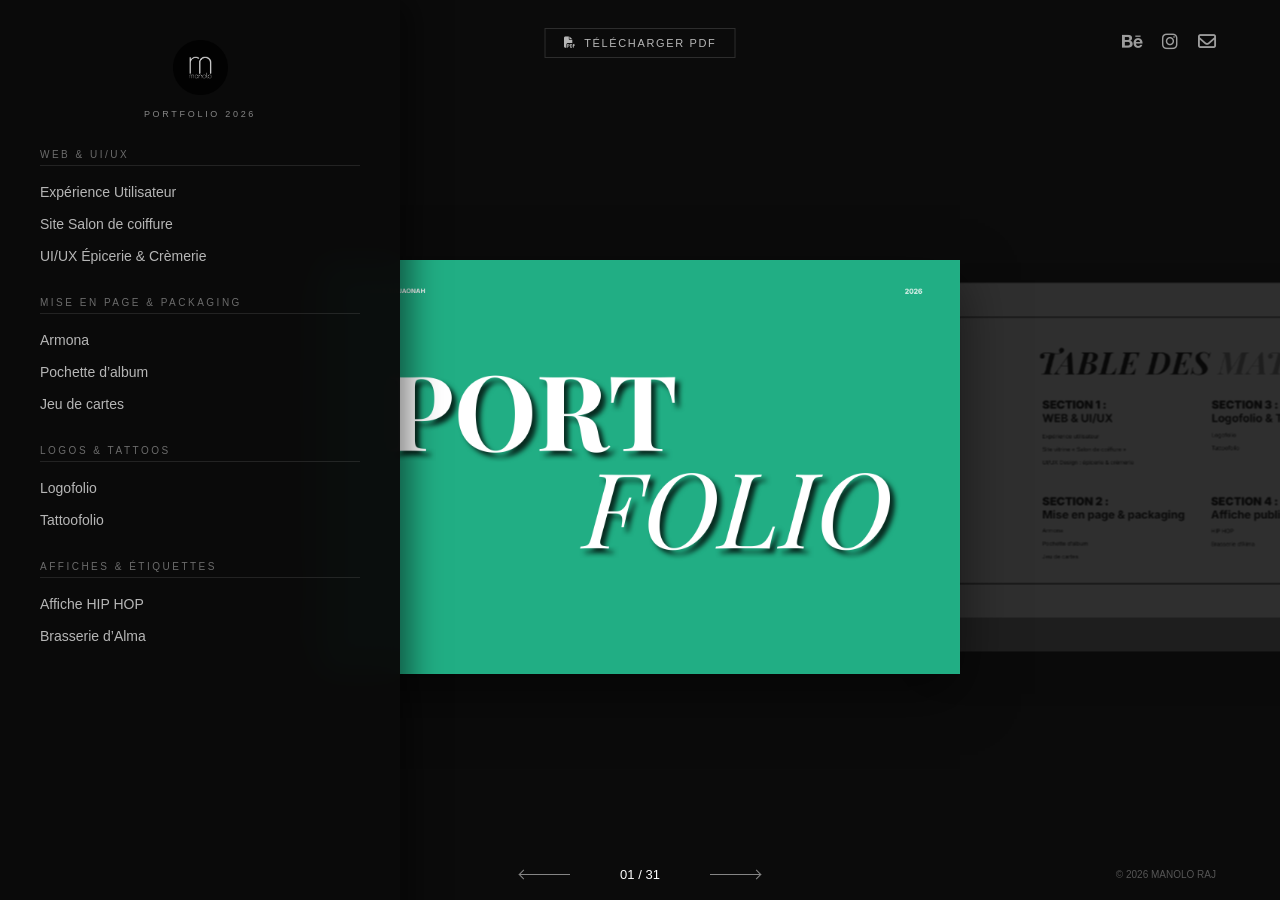
==== ui_ux.html @ 8556fe0e "feat :portfolio ui ux" ====
<!DOCTYPE html>
<html lang="fr">
<head>
    <script async src="https://www.googletagmanager.com/gtag/js?id=G-C24J03ZDKQ"></script>
    <script>
      window.dataLayer = window.dataLayer || [];
      function gtag(){dataLayer.push(arguments);}
      gtag('js', new Date());
      gtag('config', 'G-C24J03ZDKQ');
    </script>

    <meta charset="UTF-8">
    <meta name="viewport" content="width=device-width, initial-scale=1.0">
    <title>Manolo Raj | Portfolio</title>
    
    <link rel="stylesheet" href="https://cdnjs.cloudflare.com/ajax/libs/font-awesome/6.5.1/css/all.min.css">
    <link rel="stylesheet" href="https://cdn.jsdelivr.net/npm/swiper@11/swiper-bundle.min.css" />
    <link rel="icon" type="image/png" href="logo.png">

    <style>
        :root {
            --bg-color: #0b0b0b;
            --card-bg: #ffffff;
            --text-color: #ffffff;
            --accent-color: rgba(255, 255, 255, 0.4);
            --transition-main: 0.8s cubic-bezier(0.25, 1, 0.3, 1);
        }

        body {
            background-color: var(--bg-color);
            color: var(--text-color);
            margin: 0;
            font-family: 'Inter', sans-serif;
            height: 100vh;
            display: flex;
            flex-direction: column;
            overflow: hidden;
        }

        header, footer {
            padding: 20px 5%;
            display: flex;
            justify-content: space-between;
            align-items: center;
            z-index: 1000;
        }

        .pdf-link {
            color: white; text-decoration: none; font-size: 11px;
            letter-spacing: 0.15em; text-transform: uppercase;
            border: 1px solid rgba(255,255,255,0.2);
            padding: 8px 18px; transition: 0.3s; opacity: 0.7;
            position: absolute; left: 50%; transform: translateX(-50%);
            display: flex; align-items: center; gap: 8px;
        }
        .pdf-link:hover { opacity: 1; border-color: white; background: rgba(255,255,255,0.1); }

        .nav-controls {
            display: flex; align-items: center; gap: 30px;
            position: absolute; left: 50%; transform: translateX(-50%);
        }

        .menu-toggle {
            background: none; border: none; color: white;
            cursor: pointer; opacity: 0.6; transition: 0.3s;
            display: flex; align-items: center; gap: 10px;
            text-transform: uppercase; font-size: 11px; letter-spacing: 0.2em;
            z-index: 2100;
        }

        .menu-overlay {
            position: fixed; top: 0; left: 0;
            width: 320px; height: 100%;
            background: rgba(11, 11, 11, 0.98); backdrop-filter: blur(15px);
            z-index: 2000; transition: transform var(--transition-main); padding: 40px;
            overflow-y: auto;
            box-shadow: 10px 0 30px rgba(0,0,0,0.5);
        }
        .menu-overlay.closed { transform: translateX(-100%); }

        .menu-overlay ul { list-style: none; padding: 0; margin: 0; }
        .menu-section-title { font-size: 10px; letter-spacing: 0.25em; text-transform: uppercase; color: var(--accent-color); margin: 25px 0 10px 0; border-bottom: 1px solid rgba(255,255,255,0.1); padding-bottom: 5px; display: block; }
        .menu-overlay li a { color: white; text-decoration: none; font-size: 14px; display: block; padding: 8px 0; opacity: 0.7; transition: 0.3s; font-weight: 300; }
        .menu-overlay li a:hover { opacity: 1; transform: translateX(8px); }

        .swiper { width: 100%; flex-grow: 1; display: flex; align-items: center; }
        .swiper-slide {
            width: 50vw; display: flex; justify-content: center; align-items: center;
            transition: all 0.6s cubic-bezier(0.23, 1, 0.32, 1);
            opacity: 0.15; filter: grayscale(100%);
        }
        .swiper-slide-active { opacity: 1; filter: grayscale(0%); transform: scale(1.05); }
        .slide-content { width: 100%; background-color: var(--card-bg); box-shadow: 0 20px 50px rgba(0,0,0,0.5); position: relative; }
        .slide-content img { width: 100%; height: auto; display: block; opacity: 0; transition: opacity 0.5s; }
        .swiper-slide.img-loaded img { opacity: 1; }

        #action-popup {
            position: fixed; bottom: 100px; left: 50%;
            transform: translateX(-50%) translateY(10px);
            background: white; color: black; padding: 12px 25px;
            border-radius: 50px; font-size: 11px; font-weight: 700;
            text-transform: uppercase; text-decoration: none;
            display: flex; align-items: center; gap: 12px;
            box-shadow: 0 15px 35px rgba(0,0,0,0.4);
            z-index: 900; opacity: 0; pointer-events: none;
            transition: all 0.4s cubic-bezier(0.25, 1, 0.3, 1);
        }
        #action-popup.visible { opacity: 1; pointer-events: auto; transform: translateX(-50%) translateY(0); }
        .software-icons { display: flex; gap: 10px; font-size: 18px; border-left: 1px solid #ddd; padding-left: 12px; }

        .social-links { display: flex; gap: 20px; }
        .social-links a { color: white; font-size: 18px; opacity: 0.6; transition: 0.3s; }
        .arrow-icon { width: 50px; height: 1px; background: white; position: relative; cursor: pointer; opacity: 0.5; transition: 0.3s; }
        .arrow-icon:hover { opacity: 1; }
        .arrow-icon::after { content: ''; position: absolute; right: 0; top: -3px; width: 6px; height: 6px; border-top: 1px solid white; border-right: 1px solid white; transform: rotate(45deg); }
        .arrow-left { transform: scaleX(-1); }

        @media (max-width: 768px) {
            .swiper-slide { width: 85vw; height: 70vh; }
            .menu-overlay { width: 100%; }
            .pdf-link span, .menu-toggle span, footer div:not(.nav-controls) { display: none; }
            .nav-controls { position: static; transform: none; width: 100%; justify-content: center; }
            #action-popup { bottom: 80px; width: 85%; justify-content: center; font-size: 10px; }
        }
    </style>
</head>
<body>

    <header>
        <div style="display: flex; align-items: center; gap: 20px;">
            <img width="45px" src="logo.png" alt="Logo">
            <button class="menu-toggle" id="toggleBtn">
                <i class="fa-solid fa-list-ul"></i>
                <span>Sommaire</span>
            </button>
        </div>
        <a href="portfolio_ui_ux.pdf" class="pdf-link" download>
            <i class="fa-solid fa-file-pdf"></i>
            <span>Télécharger PDF</span>
        </a>
        <nav class="social-links">
            <a href="https://www.behance.net/manolorajaonah" target="_blank"><i class="fa-brands fa-behance"></i></a>
            <a href="https://www.instagram.com/manolo.raj/" target="_blank"><i class="fa-brands fa-instagram"></i></a>
            <a href="mailto:manolo.rajaonah@gmail.com"><i class="fa-regular fa-envelope"></i></a>
        </nav>
    </header>

    <nav class="menu-overlay" id="menuOverlay">
        <div style="text-align: center; margin-bottom: 30px;">
            <img src="logo.png" width="55px" style="opacity: 0.8;">
            <div style="font-size: 9px; letter-spacing: 0.3em; margin-top: 10px; opacity: 0.5;">PORTFOLIO 2026</div>
        </div>
        <ul id="menuList"></ul>
    </nav>

    <a href="#" target="_blank" id="action-popup">
        <span id="popup-text">Action</span>
        <div class="software-icons" id="popup-icons"></div>
    </a>

    <main class="swiper mySwiper">
        <div class="swiper-wrapper" id="slider-wrapper"></div>
    </main>

    <footer>
        <div style="opacity: 0.3; font-size: 10px;">DESIGNER GRAPHIQUE & WEB</div>
        <nav class="nav-controls">
            <div class="arrow-icon arrow-left" id="prevBtn"></div>
            <div id="page-number" style="font-weight: 500; min-width: 80px; text-align: center; font-size: 13px;">01 / 31</div>
            <div class="arrow-icon" id="nextBtn"></div>
        </nav>
        <div style="opacity: 0.3; font-size: 10px;">© 2026 MANOLO RAJ</div>
    </footer>

    <script src="https://cdn.jsdelivr.net/npm/swiper@11/swiper-bundle.min.js"></script>
    <script>
        const CONFIG = {
            totalSlides: 31,
            baseImgPath: 'images_ui_ux/portfolio_Ubisoft-',
            pageActions: {
                5: { text: "Prototype interactif", link: "https://www.figma.com/proto/sZqu4QpoeSU9zFXIVRX7HI/Projets-UI-UX?node-id=23-346", icons: ['fa-brands fa-figma'] },
                6: { text: "Visitez le site", link: "https://manolorajaonah.github.io/portfolio/coiffure/", icons: ['fa-solid fa-globe'] },
                13: { text: "Voir l'animation", link: "https://www.instagram.com/reel/DTrhakigrBd/", icons: ['fa-solid fa-cube', 'fa-solid fa-film'] },
                16: { text: "Voir l'animation", link: "https://www.instagram.com/p/DJHKGvFsZ6L/", icons: ['fa-solid fa-cube', 'fa-solid fa-film'] },
                19: { text: "Voir l'animation", link: "https://www.instagram.com/reel/DUL8Nw9gncY/", icons: ['fa-solid fa-cube', 'fa-solid fa-film'] }
            },
            menuItems: [
                { type: 'title', label: 'WEB & UI/UX' },
                { type: 'link', label: 'Expérience Utilisateur', slide: 4 },
                { type: 'link', label: 'Site Salon de coiffure', slide: 7 },
                { type: 'link', label: 'UI/UX Épicerie & Crèmerie', slide: 10 },
                { type: 'title', label: 'MISE EN PAGE & PACKAGING' },
                { type: 'link', label: 'Armona', slide: 13 },
                { type: 'link', label: 'Pochette d’album', slide: 16 },
                { type: 'link', label: 'Jeu de cartes', slide: 19 },
                { type: 'title', label: 'LOGOS & TATTOOS' },
                { type: 'link', label: 'Logofolio', slide: 21 },
                { type: 'link', label: 'Tattoofolio', slide: 24 },
                { type: 'title', label: 'AFFICHES & ÉTIQUETTES' },
                { type: 'link', label: 'Affiche HIP HOP', slide: 29 },
                { type: 'link', label: 'Brasserie d’Alma', slide: 31 }
            ]
        };

        const wrapper = document.getElementById('slider-wrapper');
        for (let i = 1; i <= CONFIG.totalSlides; i++) {
            const index = i.toString().padStart(2, '0');
            const slide = document.createElement('div');
            slide.className = 'swiper-slide';
            slide.innerHTML = `<article class="slide-content"><img src="${CONFIG.baseImgPath}${index}.png" onload="this.parentElement.parentElement.classList.add('img-loaded')"></article>`;
            wrapper.appendChild(slide);
        }

        const isMobile = window.innerWidth <= 768;

        var swiper = new Swiper(".mySwiper", {
            direction: isMobile ? 'vertical' : 'horizontal',
            centeredSlides: true,
            slidesPerView: "auto",
            loop: true,
            speed: 600, // Légèrement plus rapide pour la réactivité
            mousewheel: {
                sensitivity: 1, // Réactivité maximale
                releaseOnEdges: true,
            },
            keyboard: true,
            effect: isMobile ? 'slide' : 'coverflow',
            coverflowEffect: { rotate: 0, stretch: 0, depth: 150, modifier: 1, slideShadows: false },
            on: {
                slideChange: function () {
                    const realIdx = this.realIndex + 1;
                    document.getElementById('page-number').innerText = `${realIdx.toString().padStart(2, '0')} / ${CONFIG.totalSlides}`;
                    const action = CONFIG.pageActions[realIdx];
                    const popup = document.getElementById('action-popup');
                    if (action) {
                        popup.href = action.link;
                        document.getElementById('popup-text').innerText = action.text;
                        document.getElementById('popup-icons').innerHTML = action.icons.map(icon => `<i class="${icon}"></i>`).join('');
                        popup.classList.add('visible');
                    } else {
                        popup.classList.remove('visible');
                    }
                }
            }
        });

        const menuOverlay = document.getElementById('menuOverlay');
        CONFIG.menuItems.forEach(item => {
            const li = document.createElement('li');
            if (item.type === 'title') {
                li.className = 'menu-section-title'; li.textContent = item.label;
            } else {
                const a = document.createElement('a');
                a.href = "#"; a.textContent = item.label;
                a.onclick = (e) => {
                    e.preventDefault();
                    swiper.slideToLoop(item.slide - 1);
                    if(isMobile) menuOverlay.classList.add('closed');
                };
                li.appendChild(a);
            }
            document.getElementById('menuList').appendChild(li);
        });

        document.getElementById('toggleBtn').onclick = (e) => { e.stopPropagation(); menuOverlay.classList.toggle('closed'); };
        document.addEventListener('click', (e) => { if (!menuOverlay.contains(e.target)) menuOverlay.classList.add('closed'); });
        
        document.getElementById('prevBtn').onclick = () => swiper.slidePrev();
        document.getElementById('nextBtn').onclick = () => swiper.slideNext();

        window.onresize = () => { if(window.innerWidth <= 768 !== isMobile) location.reload(); };
    </script>
</body>
</html>
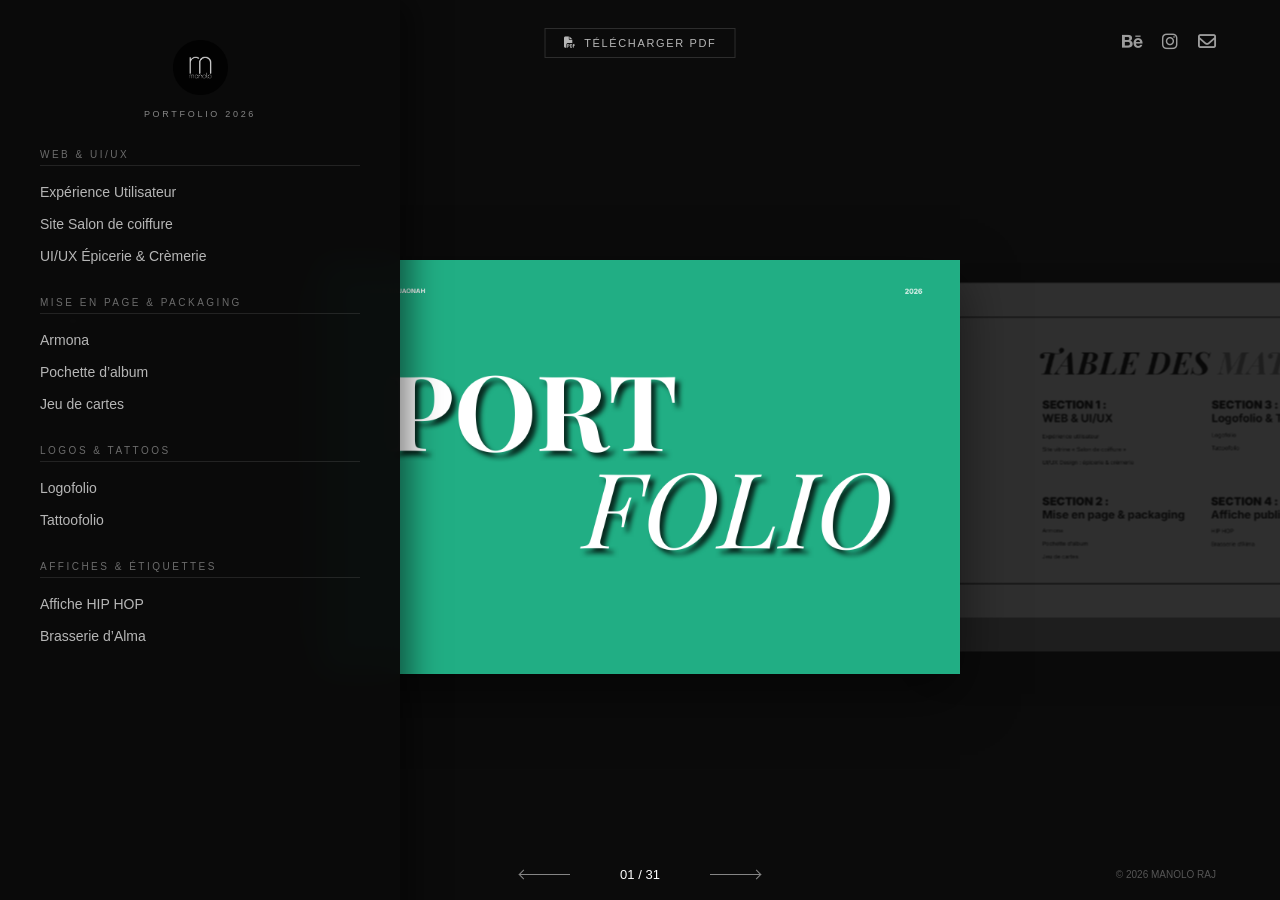
==== commit bc88d529: "Fix : changer le visuel du portfolio en ligne" ====
--- a/ui_ux.html
+++ b/ui_ux.html
@@ -176,13 +176,13 @@
     <script>
         const CONFIG = {
             totalSlides: 31,
-            baseImgPath: 'images_ui_ux/portfolio_Ubisoft-',
+            baseImgPath: 'images_ui_ux/portfolio_ui_ux-',
             pageActions: {
                 5: { text: "Prototype interactif", link: "https://www.figma.com/proto/sZqu4QpoeSU9zFXIVRX7HI/Projets-UI-UX?node-id=23-346", icons: ['fa-brands fa-figma'] },
-                6: { text: "Visitez le site", link: "https://manolorajaonah.github.io/portfolio/coiffure/", icons: ['fa-solid fa-globe'] },
-                13: { text: "Voir l'animation", link: "https://www.instagram.com/reel/DTrhakigrBd/", icons: ['fa-solid fa-cube', 'fa-solid fa-film'] },
-                16: { text: "Voir l'animation", link: "https://www.instagram.com/p/DJHKGvFsZ6L/", icons: ['fa-solid fa-cube', 'fa-solid fa-film'] },
-                19: { text: "Voir l'animation", link: "https://www.instagram.com/reel/DUL8Nw9gncY/", icons: ['fa-solid fa-cube', 'fa-solid fa-film'] }
+                7: { text: "Visitez le site", link: "https://manolorajaonah.github.io/portfolio/coiffure/", icons: ['fa-solid fa-globe'] },
+                14: { text: "Voir l'animation", link: "https://www.instagram.com/reel/DTrhakigrBd/", icons: ['fa-solid fa-cube', 'fa-solid fa-film'] },
+                17: { text: "Voir l'animation", link: "https://www.instagram.com/p/DK17HBACv7A/", icons: ['fa-solid fa-cube', 'fa-solid fa-film'] },
+                20: { text: "Voir l'animation", link: "https://www.instagram.com/reel/DUL8Nw9gncY/", icons: ['fa-solid fa-cube', 'fa-solid fa-film'] }
             },
             menuItems: [
                 { type: 'title', label: 'WEB & UI/UX' },
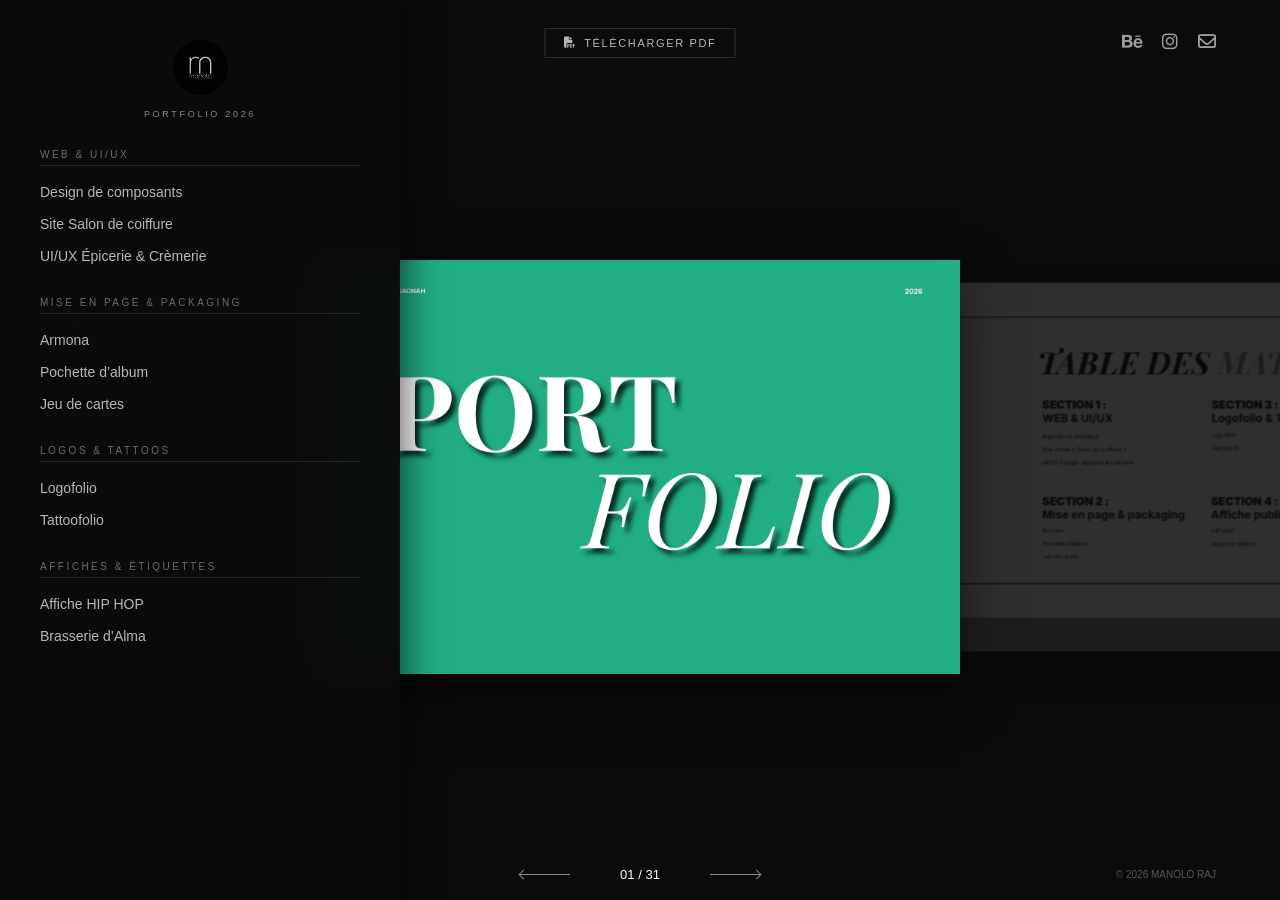
==== commit 3af2625a: "Fix : correction du menu" ====
--- a/ui_ux.html
+++ b/ui_ux.html
@@ -178,7 +178,7 @@
             totalSlides: 31,
             baseImgPath: 'images_ui_ux/portfolio_ui_ux-',
             pageActions: {
-                5: { text: "Prototype interactif", link: "https://www.figma.com/proto/sZqu4QpoeSU9zFXIVRX7HI/Projets-UI-UX?node-id=23-346", icons: ['fa-brands fa-figma'] },
+                5: { text: "Prototype interactif", link: "https://www.figma.com/proto/sZqu4QpoeSU9zFXIVRX7HI/Projets-UI-UX?node-id=48-88&p=f&viewport=472%2C440%2C0.14&t=OVruAW7mLdUpjeyS-1&scaling=min-zoom&content-scaling=fixed&page-id=1%3A2", icons: ['fa-brands fa-figma'] },
                 7: { text: "Visitez le site", link: "https://manolorajaonah.github.io/portfolio/coiffure/", icons: ['fa-solid fa-globe'] },
                 14: { text: "Voir l'animation", link: "https://www.instagram.com/reel/DTrhakigrBd/", icons: ['fa-solid fa-cube', 'fa-solid fa-film'] },
                 17: { text: "Voir l'animation", link: "https://www.instagram.com/p/DK17HBACv7A/", icons: ['fa-solid fa-cube', 'fa-solid fa-film'] },
@@ -186,7 +186,7 @@
             },
             menuItems: [
                 { type: 'title', label: 'WEB & UI/UX' },
-                { type: 'link', label: 'Expérience Utilisateur', slide: 4 },
+                { type: 'link', label: 'Design de composants', slide: 4 },
                 { type: 'link', label: 'Site Salon de coiffure', slide: 7 },
                 { type: 'link', label: 'UI/UX Épicerie & Crèmerie', slide: 10 },
                 { type: 'title', label: 'MISE EN PAGE & PACKAGING' },
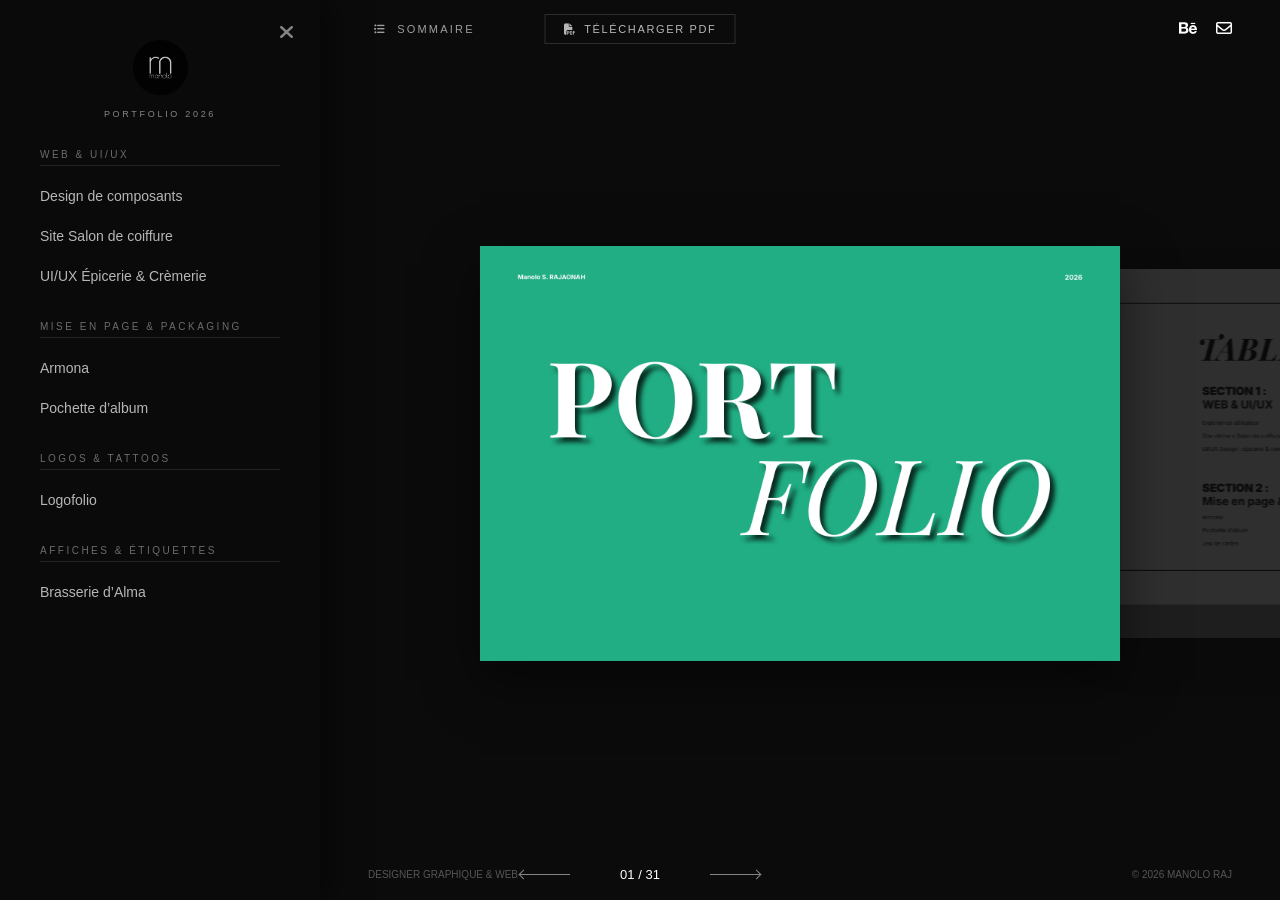
==== commit 96169ea8: "Feat : Correction de bug d'affichage et vue mobile" ====
--- a/ui_ux.html
+++ b/ui_ux.html
@@ -23,7 +23,8 @@
             --card-bg: #ffffff;
             --text-color: #ffffff;
             --accent-color: rgba(255, 255, 255, 0.4);
-            --transition-main: 0.8s cubic-bezier(0.25, 1, 0.3, 1);
+            --transition-main: 0.6s cubic-bezier(0.25, 1, 0.3, 1);
+            --menu-width: 320px;
         }
 
         body {
@@ -35,6 +36,13 @@
             display: flex;
             flex-direction: column;
             overflow: hidden;
+            transition: padding-left var(--transition-main);
+        }
+
+        /* Ajustement du corps quand le menu est ouvert sur Desktop */
+        @media (min-width: 1025px) {
+            body:not(.menu-is-closed) { padding-left: var(--menu-width); }
+            body.menu-is-closed { padding-left: 0; }
         }
 
         header, footer {
@@ -44,55 +52,6 @@
             align-items: center;
             z-index: 1000;
         }
-
-        .pdf-link {
-            color: white; text-decoration: none; font-size: 11px;
-            letter-spacing: 0.15em; text-transform: uppercase;
-            border: 1px solid rgba(255,255,255,0.2);
-            padding: 8px 18px; transition: 0.3s; opacity: 0.7;
-            position: absolute; left: 50%; transform: translateX(-50%);
-            display: flex; align-items: center; gap: 8px;
-        }
-        .pdf-link:hover { opacity: 1; border-color: white; background: rgba(255,255,255,0.1); }
-
-        .nav-controls {
-            display: flex; align-items: center; gap: 30px;
-            position: absolute; left: 50%; transform: translateX(-50%);
-        }
-
-        .menu-toggle {
-            background: none; border: none; color: white;
-            cursor: pointer; opacity: 0.6; transition: 0.3s;
-            display: flex; align-items: center; gap: 10px;
-            text-transform: uppercase; font-size: 11px; letter-spacing: 0.2em;
-            z-index: 2100;
-        }
-
-        .menu-overlay {
-            position: fixed; top: 0; left: 0;
-            width: 320px; height: 100%;
-            background: rgba(11, 11, 11, 0.98); backdrop-filter: blur(15px);
-            z-index: 2000; transition: transform var(--transition-main); padding: 40px;
-            overflow-y: auto;
-            box-shadow: 10px 0 30px rgba(0,0,0,0.5);
-        }
-        .menu-overlay.closed { transform: translateX(-100%); }
-
-        .menu-overlay ul { list-style: none; padding: 0; margin: 0; }
-        .menu-section-title { font-size: 10px; letter-spacing: 0.25em; text-transform: uppercase; color: var(--accent-color); margin: 25px 0 10px 0; border-bottom: 1px solid rgba(255,255,255,0.1); padding-bottom: 5px; display: block; }
-        .menu-overlay li a { color: white; text-decoration: none; font-size: 14px; display: block; padding: 8px 0; opacity: 0.7; transition: 0.3s; font-weight: 300; }
-        .menu-overlay li a:hover { opacity: 1; transform: translateX(8px); }
-
-        .swiper { width: 100%; flex-grow: 1; display: flex; align-items: center; }
-        .swiper-slide {
-            width: 50vw; display: flex; justify-content: center; align-items: center;
-            transition: all 0.6s cubic-bezier(0.23, 1, 0.32, 1);
-            opacity: 0.15; filter: grayscale(100%);
-        }
-        .swiper-slide-active { opacity: 1; filter: grayscale(0%); transform: scale(1.05); }
-        .slide-content { width: 100%; background-color: var(--card-bg); box-shadow: 0 20px 50px rgba(0,0,0,0.5); position: relative; }
-        .slide-content img { width: 100%; height: auto; display: block; opacity: 0; transition: opacity 0.5s; }
-        .swiper-slide.img-loaded img { opacity: 1; }
 
         #action-popup {
             position: fixed; bottom: 100px; left: 50%;
@@ -102,50 +61,103 @@
             text-transform: uppercase; text-decoration: none;
             display: flex; align-items: center; gap: 12px;
             box-shadow: 0 15px 35px rgba(0,0,0,0.4);
-            z-index: 900; opacity: 0; pointer-events: none;
-            transition: all 0.4s cubic-bezier(0.25, 1, 0.3, 1);
+            z-index: 2200; opacity: 0; pointer-events: none;
+            transition: all 0.4s;
         }
         #action-popup.visible { opacity: 1; pointer-events: auto; transform: translateX(-50%) translateY(0); }
         .software-icons { display: flex; gap: 10px; font-size: 18px; border-left: 1px solid #ddd; padding-left: 12px; }
 
-        .social-links { display: flex; gap: 20px; }
-        .social-links a { color: white; font-size: 18px; opacity: 0.6; transition: 0.3s; }
-        .arrow-icon { width: 50px; height: 1px; background: white; position: relative; cursor: pointer; opacity: 0.5; transition: 0.3s; }
-        .arrow-icon:hover { opacity: 1; }
+        .menu-toggle {
+            background: none; border: none; color: white;
+            cursor: pointer; opacity: 0.6; transition: 0.3s;
+            display: flex; align-items: center; gap: 10px;
+            text-transform: uppercase; font-size: 11px; letter-spacing: 0.2em;
+            z-index: 2100;
+        }
+
+        .menu-overlay {
+            position: fixed; top: 0; left: 0;
+            width: var(--menu-width); height: 100%;
+            background: rgba(11, 11, 11, 0.98); backdrop-filter: blur(15px);
+            z-index: 2500; transition: transform var(--transition-main); padding: 40px;
+            overflow-y: auto; box-sizing: border-box;
+            box-shadow: 10px 0 30px rgba(0,0,0,0.5);
+        }
+        .menu-overlay.closed { transform: translateX(-100%); }
+        
+        .close-menu {
+            position: absolute; top: 20px; right: 20px;
+            background: none; border: none; color: white;
+            font-size: 20px; cursor: pointer; opacity: 0.5;
+        }
+
+        .swiper { width: 100%; flex-grow: 1; display: flex; align-items: center; }
+        .swiper-slide {
+            width: 50vw; display: flex; justify-content: center; align-items: center;
+            transition: all 0.6s; opacity: 0.15; filter: grayscale(100%);
+        }
+        .swiper-slide-active { opacity: 1; filter: grayscale(0%); transform: scale(1.05); }
+        .slide-content { width: 100%; background-color: var(--card-bg); box-shadow: 0 20px 50px rgba(0,0,0,0.5); }
+        .slide-content img { width: 100%; height: auto; display: block; }
+
+        /* --- MOBILE & TABLET --- */
+        @media (max-width: 1024px) {
+            body { overflow-y: auto; height: auto; padding-left: 0 !important; }
+            header {
+                position: fixed; top: 0; left: 0; width: 100%; 
+                padding: 15px; background: rgba(11,11,11,0.95);
+                backdrop-filter: blur(10px); box-sizing: border-box;
+            }
+            .pdf-link, .social-links, footer, .nav-controls { display: none !important; }
+            .swiper { display: block; margin-top: 60px; }
+            .swiper-wrapper { display: block; transform: none !important; }
+            .swiper-slide { 
+                width: 100% !important; opacity: 1 !important; filter: none !important; 
+                transform: none !important; margin: 0 !important; display: block;
+            }
+            .slide-content { box-shadow: none; border-bottom: 1px solid #222; }
+            .menu-overlay { width: 100%; }
+            #action-popup { bottom: 30px; width: 85%; font-size: 10px; }
+        }
+
+        /* Desktop UI */
+        .pdf-link {
+            color: white; text-decoration: none; font-size: 11px;
+            letter-spacing: 0.15em; text-transform: uppercase;
+            border: 1px solid rgba(255,255,255,0.2);
+            padding: 8px 18px; transition: 0.3s; opacity: 0.7;
+            position: absolute; left: 50%; transform: translateX(-50%);
+            display: flex; align-items: center; gap: 8px;
+        }
+        .menu-overlay ul { list-style: none; padding: 0; margin: 0; }
+        .menu-section-title { font-size: 10px; letter-spacing: 0.25em; text-transform: uppercase; color: var(--accent-color); margin: 25px 0 10px 0; border-bottom: 1px solid rgba(255,255,255,0.1); padding-bottom: 5px; display: block; }
+        .menu-overlay li a { color: white; text-decoration: none; font-size: 14px; display: block; padding: 12px 0; opacity: 0.7; transition: 0.3s; font-weight: 300; }
+        .nav-controls { display: flex; align-items: center; gap: 30px; position: absolute; left: 50%; transform: translateX(-50%); }
+        .arrow-icon { width: 50px; height: 1px; background: white; position: relative; cursor: pointer; opacity: 0.5; }
         .arrow-icon::after { content: ''; position: absolute; right: 0; top: -3px; width: 6px; height: 6px; border-top: 1px solid white; border-right: 1px solid white; transform: rotate(45deg); }
         .arrow-left { transform: scaleX(-1); }
-
-        @media (max-width: 768px) {
-            .swiper-slide { width: 85vw; height: 70vh; }
-            .menu-overlay { width: 100%; }
-            .pdf-link span, .menu-toggle span, footer div:not(.nav-controls) { display: none; }
-            .nav-controls { position: static; transform: none; width: 100%; justify-content: center; }
-            #action-popup { bottom: 80px; width: 85%; justify-content: center; font-size: 10px; }
-        }
     </style>
 </head>
-<body>
+<body id="body">
 
     <header>
-        <div style="display: flex; align-items: center; gap: 20px;">
-            <img width="45px" src="logo.png" alt="Logo">
-            <button class="menu-toggle" id="toggleBtn">
-                <i class="fa-solid fa-list-ul"></i>
-                <span>Sommaire</span>
-            </button>
-        </div>
+        <button class="menu-toggle" id="toggleBtn">
+            <i class="fa-solid fa-list-ul"></i>
+            <span>Sommaire</span>
+        </button>
         <a href="portfolio_ui_ux.pdf" class="pdf-link" download>
             <i class="fa-solid fa-file-pdf"></i>
             <span>Télécharger PDF</span>
         </a>
         <nav class="social-links">
-            <a href="https://www.behance.net/manolorajaonah" target="_blank"><i class="fa-brands fa-behance"></i></a>
-            <a href="https://www.instagram.com/manolo.raj/" target="_blank"><i class="fa-brands fa-instagram"></i></a>
-            <a href="mailto:manolo.rajaonah@gmail.com"><i class="fa-regular fa-envelope"></i></a>
+            <a href="https://www.behance.net/manolorajaonah" target="_blank" style="color:white; margin-left:15px;"><i class="fa-brands fa-behance"></i></a>
+            <a href="mailto:manolo.rajaonah@gmail.com" style="color:white; margin-left:15px;"><i class="fa-regular fa-envelope"></i></a>
         </nav>
     </header>
 
+    <!-- Menu : "closed" n'est pas présent par défaut pour être OUVERT sur Web -->
     <nav class="menu-overlay" id="menuOverlay">
+        <button class="close-menu" id="closeMenuBtn"><i class="fa-solid fa-xmark"></i></button>
         <div style="text-align: center; margin-bottom: 30px;">
             <img src="logo.png" width="55px" style="opacity: 0.8;">
             <div style="font-size: 9px; letter-spacing: 0.3em; margin-top: 10px; opacity: 0.5;">PORTFOLIO 2026</div>
@@ -178,73 +190,83 @@
             totalSlides: 31,
             baseImgPath: 'images_ui_ux/portfolio_ui_ux-',
             pageActions: {
-                5: { text: "Prototype interactif", link: "https://www.figma.com/proto/sZqu4QpoeSU9zFXIVRX7HI/Projets-UI-UX?node-id=48-88&p=f&viewport=472%2C440%2C0.14&t=OVruAW7mLdUpjeyS-1&scaling=min-zoom&content-scaling=fixed&page-id=1%3A2", icons: ['fa-brands fa-figma'] },
-                7: { text: "Visitez le site", link: "https://manolorajaonah.github.io/portfolio/coiffure/", icons: ['fa-solid fa-globe'] },
-                14: { text: "Voir l'animation", link: "https://www.instagram.com/reel/DTrhakigrBd/", icons: ['fa-solid fa-cube', 'fa-solid fa-film'] },
-                17: { text: "Voir l'animation", link: "https://www.instagram.com/p/DK17HBACv7A/", icons: ['fa-solid fa-cube', 'fa-solid fa-film'] },
-                20: { text: "Voir l'animation", link: "https://www.instagram.com/reel/DUL8Nw9gncY/", icons: ['fa-solid fa-cube', 'fa-solid fa-film'] }
+                5: { text: "Prototype interactif", link: "https://figma.com/...", icons: ['fa-brands fa-figma'] },
+                7: { text: "Visitez le site", link: "https://...", icons: ['fa-solid fa-globe'] }
             },
             menuItems: [
                 { type: 'title', label: 'WEB & UI/UX' },
-                { type: 'link', label: 'Design de composants', slide: 4 },
+                { type: 'link', label: 'Design de composants', slide: 5 },
                 { type: 'link', label: 'Site Salon de coiffure', slide: 7 },
                 { type: 'link', label: 'UI/UX Épicerie & Crèmerie', slide: 10 },
                 { type: 'title', label: 'MISE EN PAGE & PACKAGING' },
                 { type: 'link', label: 'Armona', slide: 13 },
                 { type: 'link', label: 'Pochette d’album', slide: 16 },
-                { type: 'link', label: 'Jeu de cartes', slide: 19 },
                 { type: 'title', label: 'LOGOS & TATTOOS' },
                 { type: 'link', label: 'Logofolio', slide: 21 },
-                { type: 'link', label: 'Tattoofolio', slide: 24 },
                 { type: 'title', label: 'AFFICHES & ÉTIQUETTES' },
-                { type: 'link', label: 'Affiche HIP HOP', slide: 29 },
                 { type: 'link', label: 'Brasserie d’Alma', slide: 31 }
             ]
         };
 
+        const isMobile = window.innerWidth <= 1024;
+        const menuOverlay = document.getElementById('menuOverlay');
+        const body = document.getElementById('body');
+
+        // FORCE FERMETURE SUR MOBILE AU CHARGEMENT
+        if (isMobile) {
+            menuOverlay.classList.add('closed');
+        }
+
+        // Génération Slides
         const wrapper = document.getElementById('slider-wrapper');
         for (let i = 1; i <= CONFIG.totalSlides; i++) {
             const index = i.toString().padStart(2, '0');
             const slide = document.createElement('div');
-            slide.className = 'swiper-slide';
-            slide.innerHTML = `<article class="slide-content"><img src="${CONFIG.baseImgPath}${index}.png" onload="this.parentElement.parentElement.classList.add('img-loaded')"></article>`;
+            slide.className = 'swiper-slide'; slide.id = `slide-${i}`;
+            slide.innerHTML = `<article class="slide-content"><img src="${CONFIG.baseImgPath}${index}.png"></article>`;
             wrapper.appendChild(slide);
         }
 
-        const isMobile = window.innerWidth <= 768;
-
-        var swiper = new Swiper(".mySwiper", {
-            direction: isMobile ? 'vertical' : 'horizontal',
-            centeredSlides: true,
-            slidesPerView: "auto",
-            loop: true,
-            speed: 600, // Légèrement plus rapide pour la réactivité
-            mousewheel: {
-                sensitivity: 1, // Réactivité maximale
-                releaseOnEdges: true,
-            },
-            keyboard: true,
-            effect: isMobile ? 'slide' : 'coverflow',
-            coverflowEffect: { rotate: 0, stretch: 0, depth: 150, modifier: 1, slideShadows: false },
-            on: {
-                slideChange: function () {
-                    const realIdx = this.realIndex + 1;
-                    document.getElementById('page-number').innerText = `${realIdx.toString().padStart(2, '0')} / ${CONFIG.totalSlides}`;
-                    const action = CONFIG.pageActions[realIdx];
-                    const popup = document.getElementById('action-popup');
-                    if (action) {
-                        popup.href = action.link;
-                        document.getElementById('popup-text').innerText = action.text;
-                        document.getElementById('popup-icons').innerHTML = action.icons.map(icon => `<i class="${icon}"></i>`).join('');
-                        popup.classList.add('visible');
-                    } else {
-                        popup.classList.remove('visible');
+        const popup = document.getElementById('action-popup');
+        function updatePopup(idx) {
+            const act = CONFIG.pageActions[idx];
+            if (act) {
+                popup.href = act.link;
+                document.getElementById('popup-text').innerText = act.text;
+                document.getElementById('popup-icons').innerHTML = act.icons.map(ic => `<i class="${ic}"></i>`).join('');
+                popup.classList.add('visible');
+            } else popup.classList.remove('visible');
+        }
+
+        // Init Swiper (Desktop)
+        if (!isMobile) {
+            const swiper = new Swiper(".mySwiper", {
+                centeredSlides: true, slidesPerView: "auto", speed: 800, mousewheel: true, keyboard: true,
+                effect: 'coverflow', coverflowEffect: { rotate: 0, stretch: 0, depth: 150, modifier: 1, slideShadows: false },
+                on: {
+                    slideChange: function () {
+                        const idx = this.activeIndex + 1;
+                        document.getElementById('page-number').innerText = `${idx.toString().padStart(2, '0')} / ${CONFIG.totalSlides}`;
+                        updatePopup(idx);
                     }
                 }
-            }
-        });
-
-        const menuOverlay = document.getElementById('menuOverlay');
+            });
+            document.getElementById('prevBtn').onclick = () => swiper.slidePrev();
+            document.getElementById('nextBtn').onclick = () => swiper.slideNext();
+        } else {
+            window.addEventListener('scroll', () => {
+                const slides = document.querySelectorAll('.swiper-slide');
+                let cur = 1;
+                slides.forEach((s, i) => {
+                    const r = s.getBoundingClientRect();
+                    if (r.top < window.innerHeight/2 && r.bottom > window.innerHeight/2) cur = i+1;
+                });
+                updatePopup(cur);
+            });
+        }
+
+        // Remplissage Menu
+        const menuList = document.getElementById('menuList');
         CONFIG.menuItems.forEach(item => {
             const li = document.createElement('li');
             if (item.type === 'title') {
@@ -254,21 +276,30 @@
                 a.href = "#"; a.textContent = item.label;
                 a.onclick = (e) => {
                     e.preventDefault();
-                    swiper.slideToLoop(item.slide - 1);
-                    if(isMobile) menuOverlay.classList.add('closed');
+                    if (isMobile) {
+                        const target = document.getElementById(`slide-${item.slide}`);
+                        window.scrollTo({ top: target.offsetTop - 70, behavior: 'smooth' });
+                    } else {
+                        document.querySelector('.mySwiper').swiper.slideTo(item.slide - 1);
+                    }
+                    if (isMobile) menuOverlay.classList.add('closed');
                 };
                 li.appendChild(a);
             }
-            document.getElementById('menuList').appendChild(li);
+            menuList.appendChild(li);
         });
 
-        document.getElementById('toggleBtn').onclick = (e) => { e.stopPropagation(); menuOverlay.classList.toggle('closed'); };
-        document.addEventListener('click', (e) => { if (!menuOverlay.contains(e.target)) menuOverlay.classList.add('closed'); });
-        
-        document.getElementById('prevBtn').onclick = () => swiper.slidePrev();
-        document.getElementById('nextBtn').onclick = () => swiper.slideNext();
-
-        window.onresize = () => { if(window.innerWidth <= 768 !== isMobile) location.reload(); };
+        // Toggle Logic
+        document.getElementById('toggleBtn').onclick = () => {
+            menuOverlay.classList.remove('closed');
+            body.classList.remove('menu-is-closed');
+        };
+        document.getElementById('closeMenuBtn').onclick = () => {
+            menuOverlay.classList.add('closed');
+            body.classList.add('menu-is-closed');
+        };
+
+        window.onresize = () => { if((window.innerWidth <= 1024) !== isMobile) location.reload(); };
     </script>
 </body>
 </html>
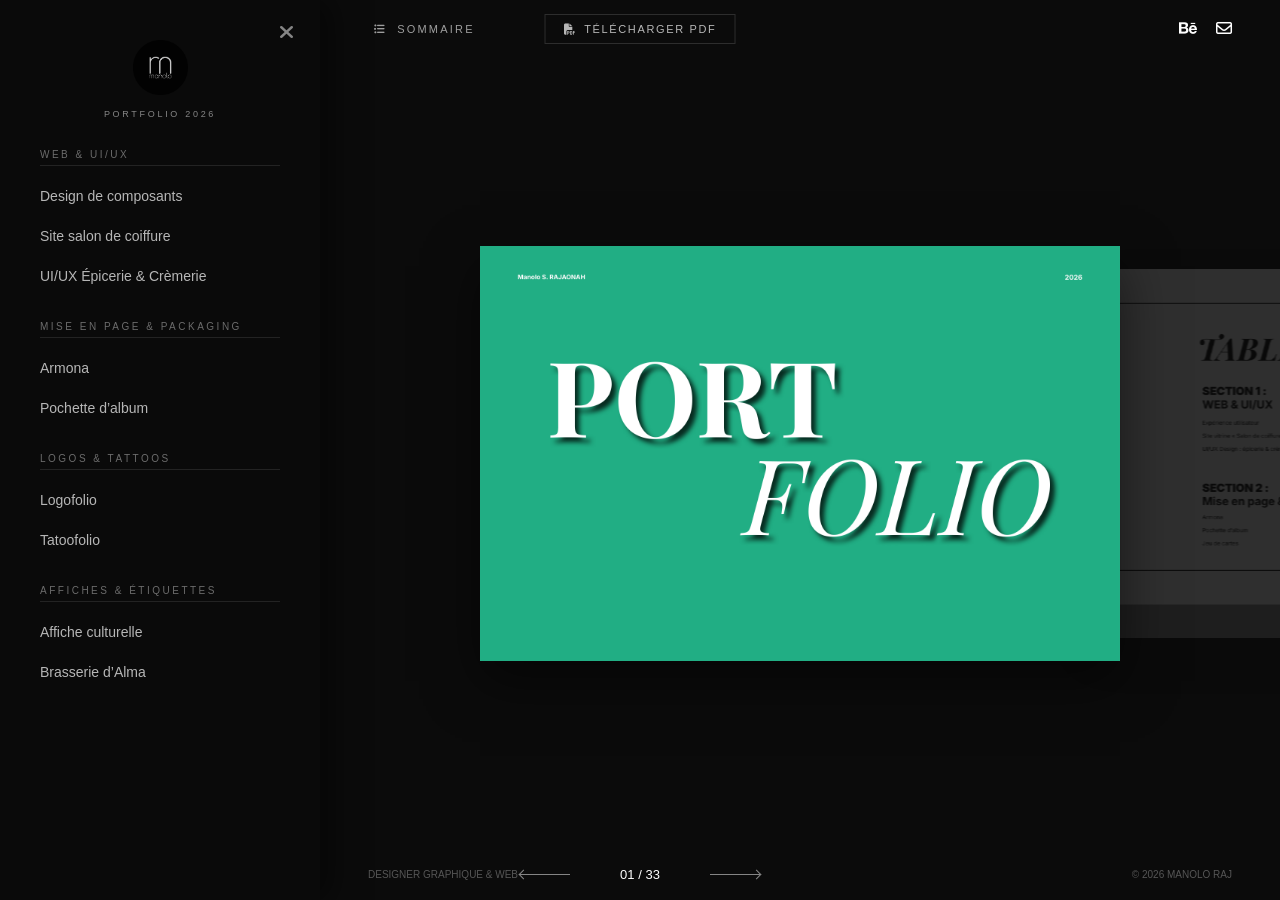
==== commit c08bda5c: "Fix : ordre des menu" ====
--- a/ui_ux.html
+++ b/ui_ux.html
@@ -178,7 +178,7 @@
         <div style="opacity: 0.3; font-size: 10px;">DESIGNER GRAPHIQUE & WEB</div>
         <nav class="nav-controls">
             <div class="arrow-icon arrow-left" id="prevBtn"></div>
-            <div id="page-number" style="font-weight: 500; min-width: 80px; text-align: center; font-size: 13px;">01 / 31</div>
+            <div id="page-number" style="font-weight: 500; min-width: 80px; text-align: center; font-size: 13px;">01 / 33</div>
             <div class="arrow-icon" id="nextBtn"></div>
         </nav>
         <div style="opacity: 0.3; font-size: 10px;">© 2026 MANOLO RAJ</div>
@@ -187,7 +187,7 @@
     <script src="https://cdn.jsdelivr.net/npm/swiper@11/swiper-bundle.min.js"></script>
     <script>
         const CONFIG = {
-            totalSlides: 31,
+            totalSlides: 33,
             baseImgPath: 'images_ui_ux/portfolio_ui_ux-',
             pageActions: {
                 5: { text: "Prototype interactif", link: "https://figma.com/...", icons: ['fa-brands fa-figma'] },
@@ -196,15 +196,17 @@
             menuItems: [
                 { type: 'title', label: 'WEB & UI/UX' },
                 { type: 'link', label: 'Design de composants', slide: 5 },
-                { type: 'link', label: 'Site Salon de coiffure', slide: 7 },
+                { type: 'link', label: 'Site salon de coiffure', slide: 7 },
                 { type: 'link', label: 'UI/UX Épicerie & Crèmerie', slide: 10 },
                 { type: 'title', label: 'MISE EN PAGE & PACKAGING' },
-                { type: 'link', label: 'Armona', slide: 13 },
-                { type: 'link', label: 'Pochette d’album', slide: 16 },
+                { type: 'link', label: 'Armona', slide: 14 },
+                { type: 'link', label: 'Pochette d’album', slide: 17 },
                 { type: 'title', label: 'LOGOS & TATTOOS' },
-                { type: 'link', label: 'Logofolio', slide: 21 },
+                { type: 'link', label: 'Logofolio', slide: 24 },
+                { type: 'link', label: 'Tatoofolio', slide: 27 },
                 { type: 'title', label: 'AFFICHES & ÉTIQUETTES' },
-                { type: 'link', label: 'Brasserie d’Alma', slide: 31 }
+                { type: 'link', label: 'Affiche culturelle', slide: 30 },
+                { type: 'link', label: 'Brasserie d’Alma', slide: 32 }
             ]
         };
 
